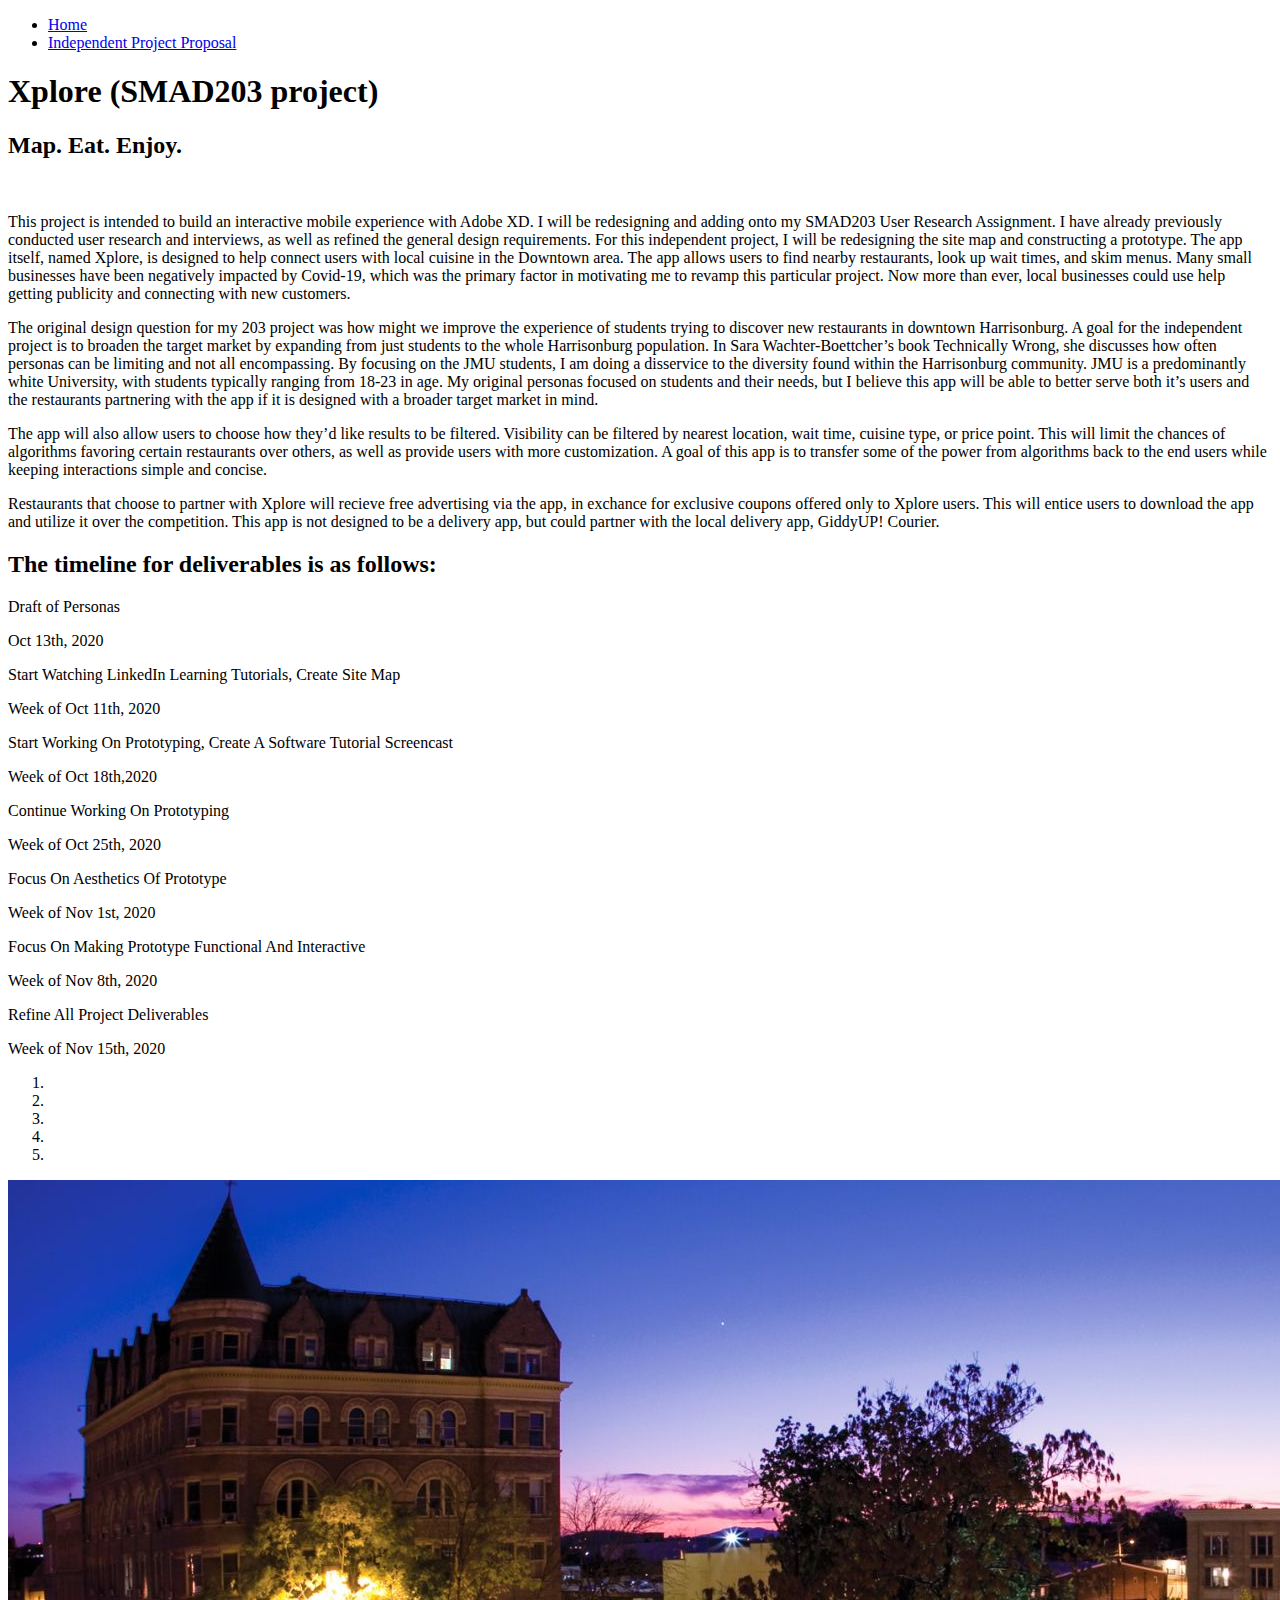
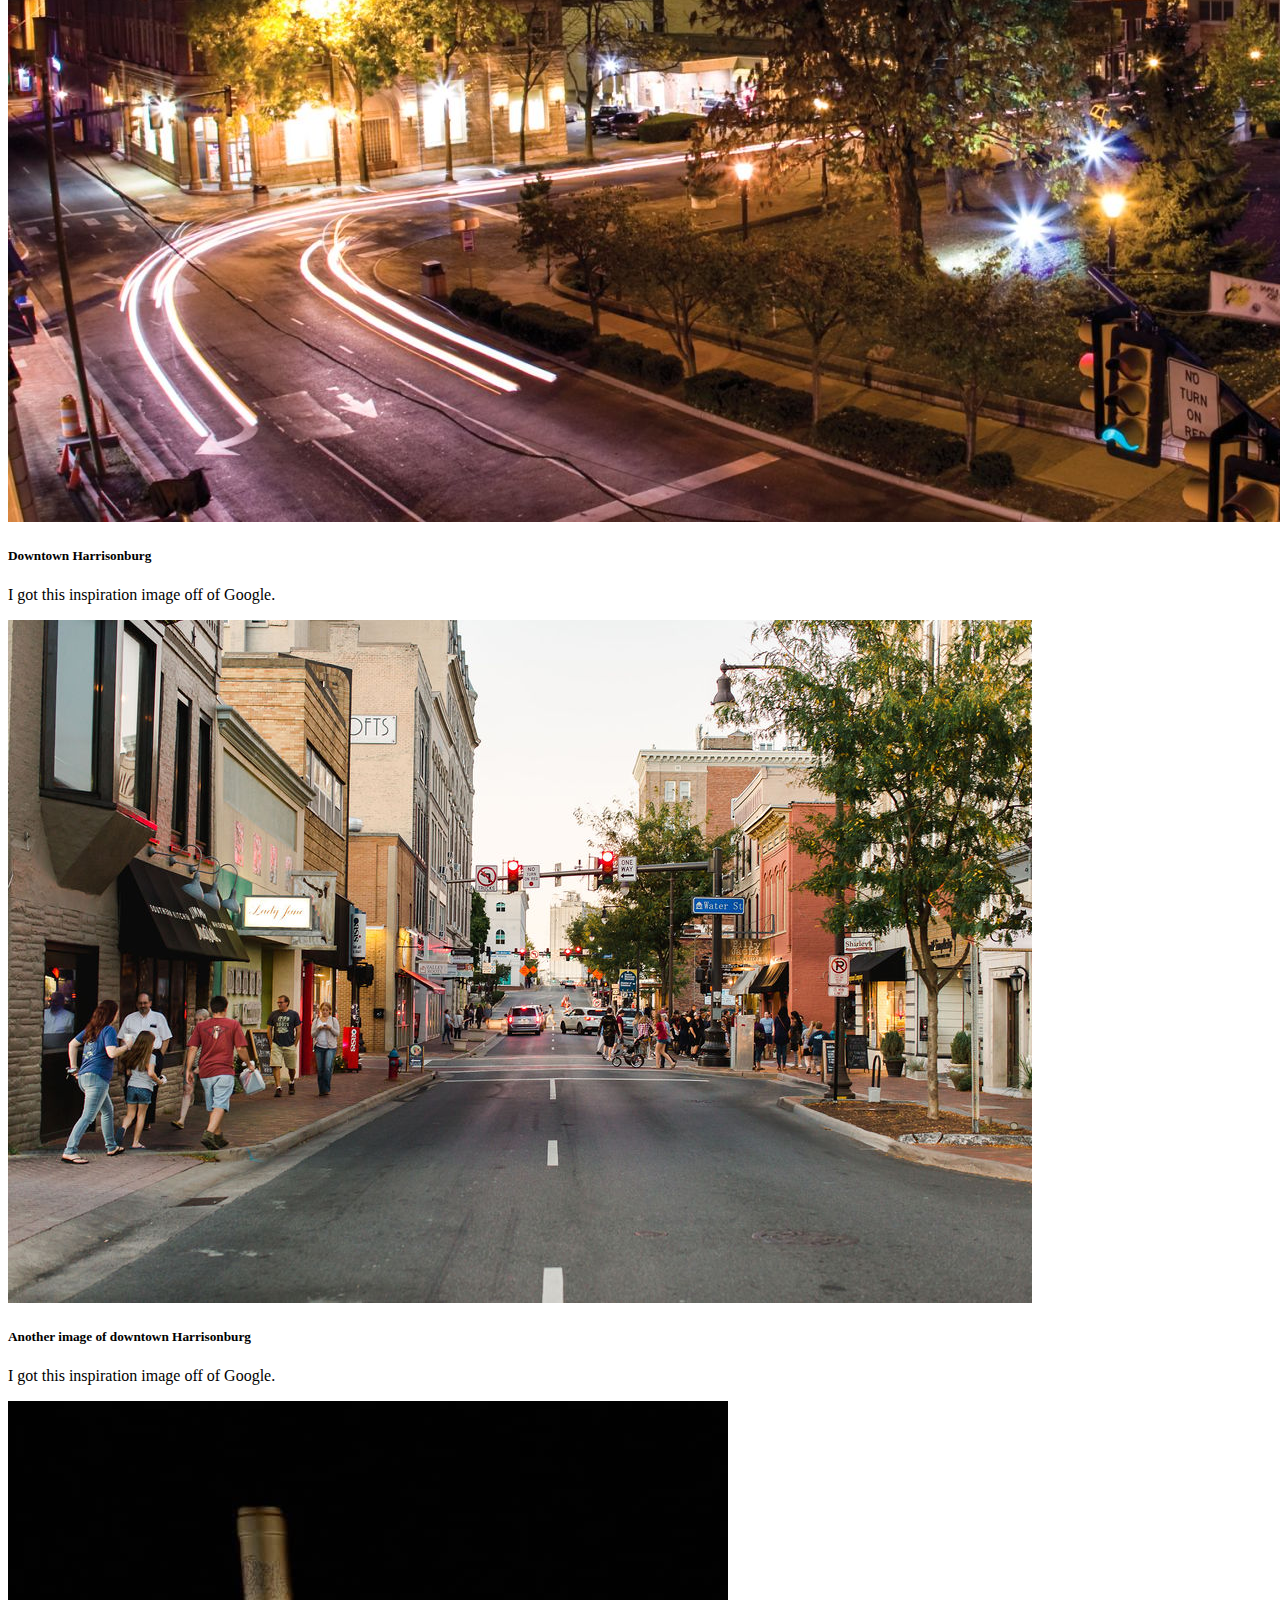
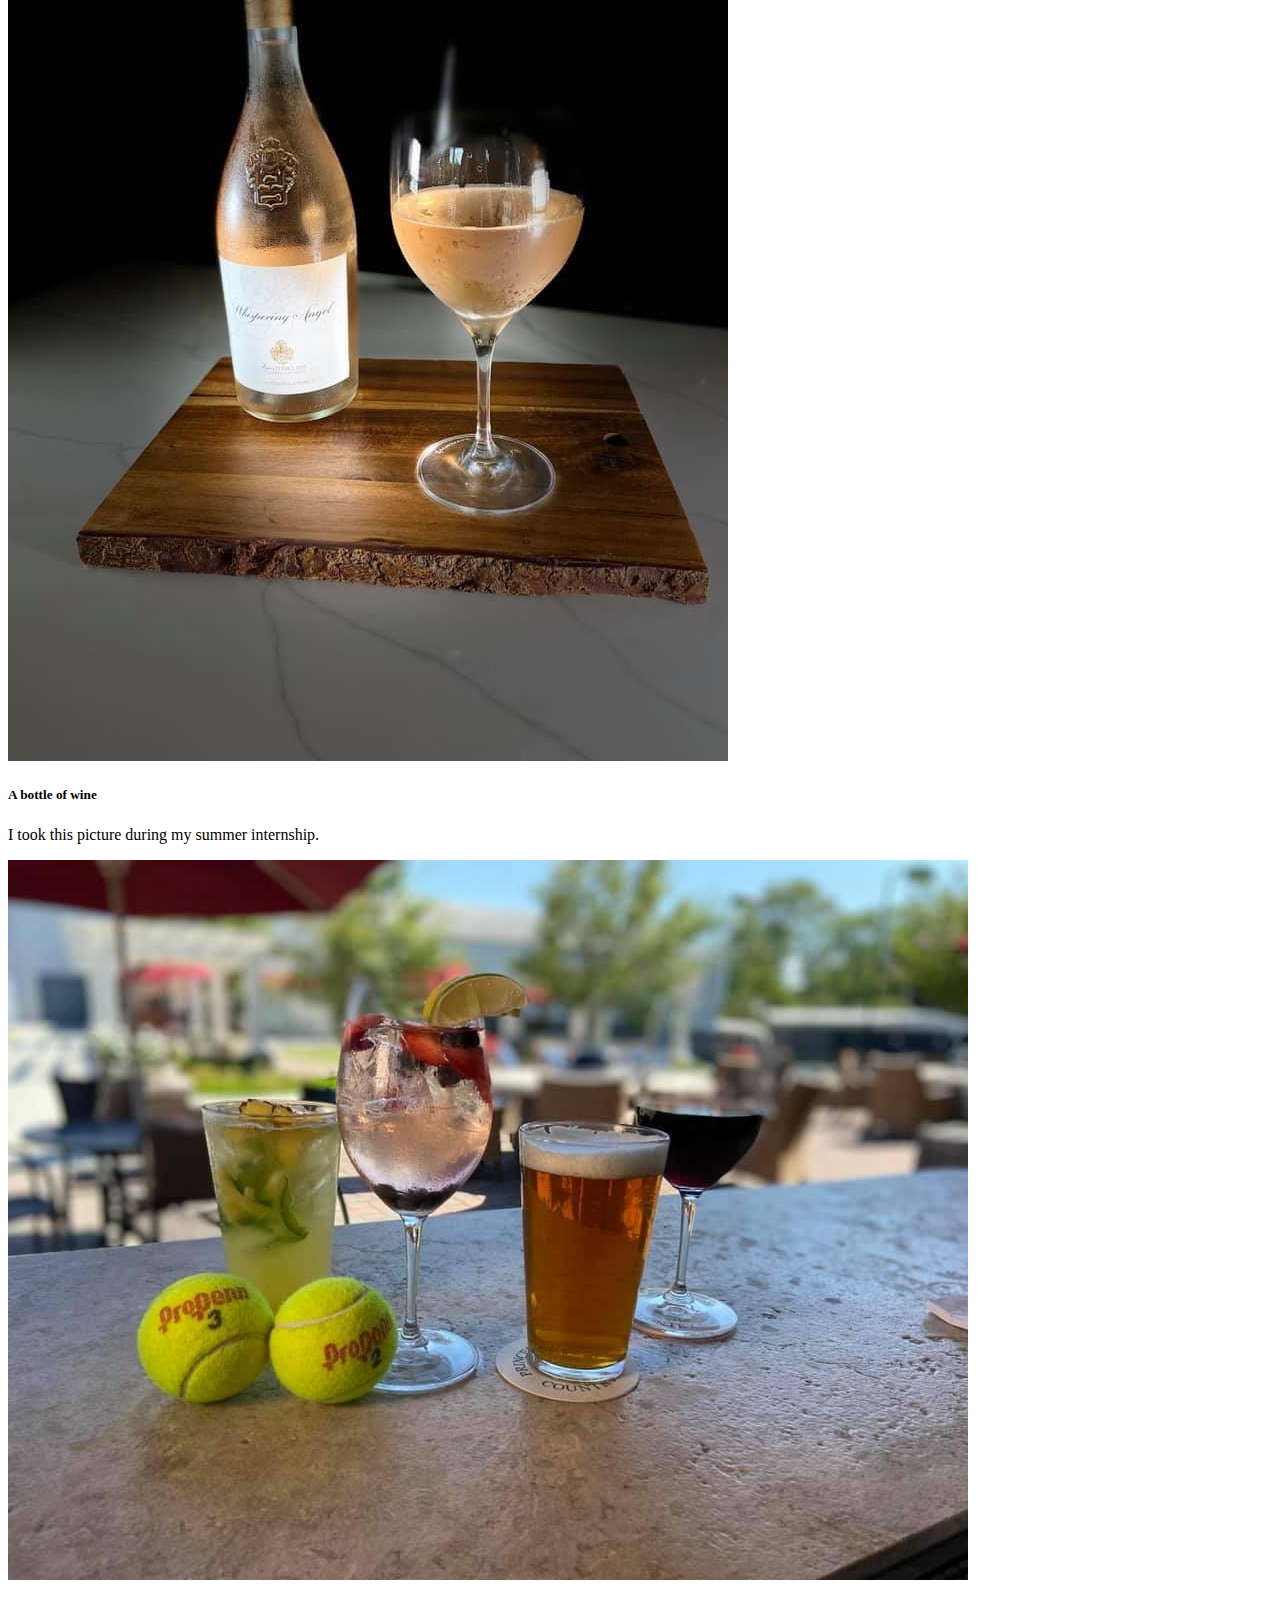
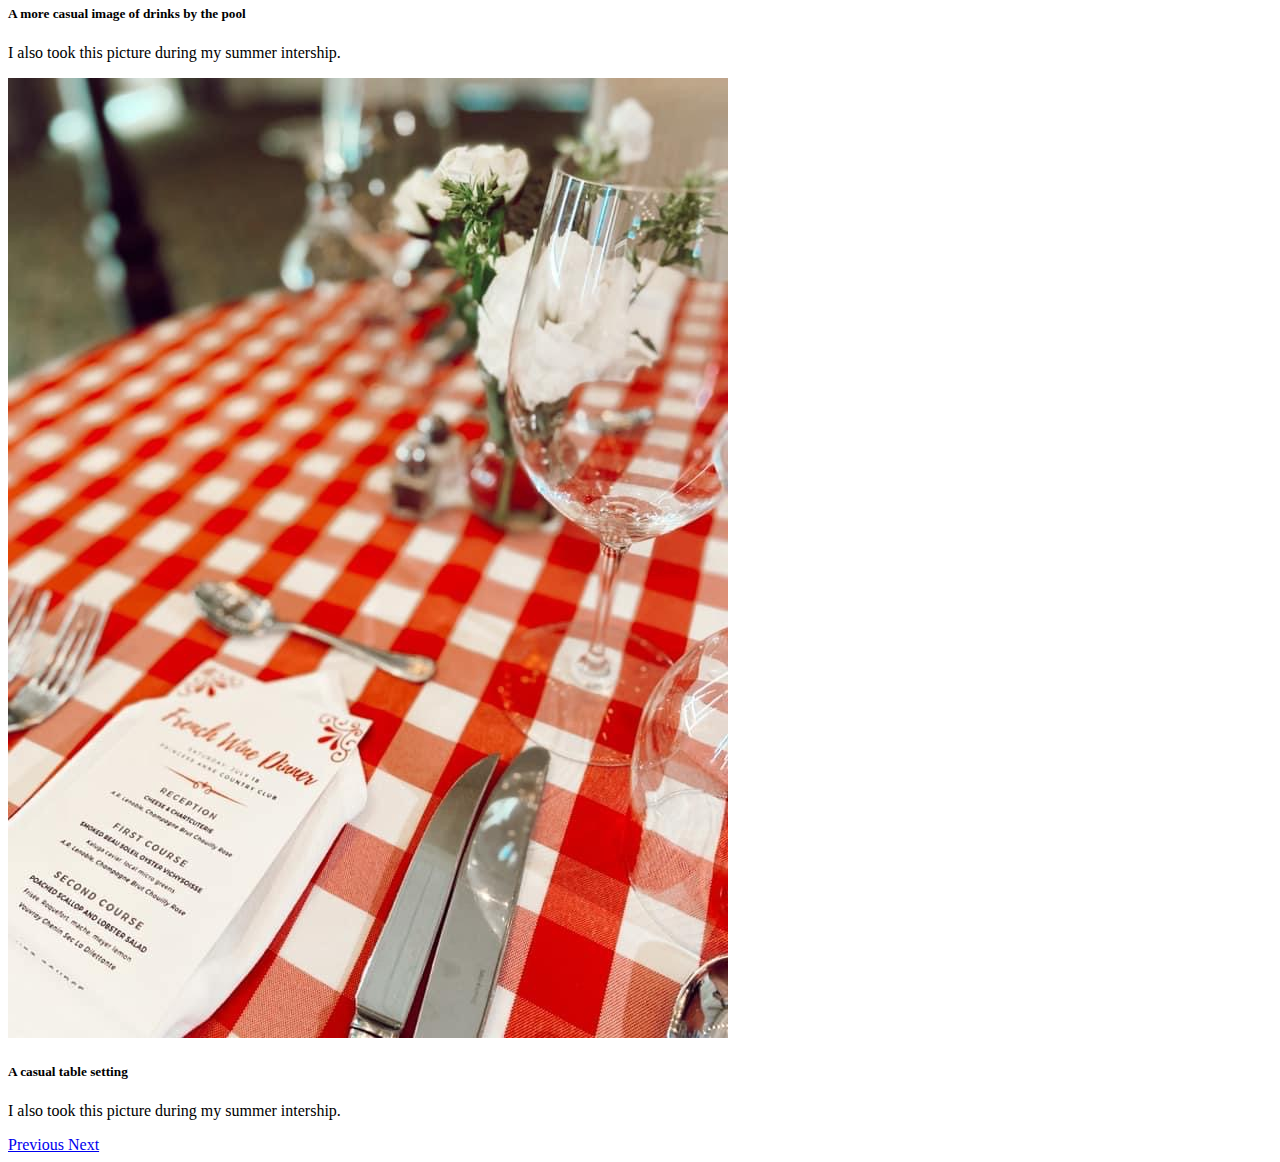
==== proposal.html @ 7b501ddc "Initial commit" ====
<!doctype html>
<html lang="en">
	<head>
		<meta charset="UTF-8">
		<meta name="description" content="Independent Project Proposal">
	  	<meta name="author" content="Kelsey Robertson">
		<meta name="viewport" content="width=device-width, initial-scale=1.0">
		<title>Xplore - Independent Project Proposal</title>

		<!-- Bootstrap v4.4.1 -->
		<link href="../independent408/css/bootstrap.min.css" rel="stylesheet" type="text/css" media="screen">
		<link href="../independent408/css/custom.css" rel="stylesheet" type="text/css" media="screen">

	</head>

	<body>
<!-- NAV -->
			<nav class="col-md-9">
					<ul class="nav nav-pills">
					<li class="nav-item">
						<a class="nav-link" href="index.html">Home</a>
					 </li>
					<li class="nav-item">
						<a class="nav-link active" href="proposal.html"> Independent Project Proposal</a>
					  </li>
						</ul>
							</nav>
<!-- END NAV -->
		<h1> Xplore (SMAD203 project)</h1>
			<h2> Map. Eat. Enjoy. </h2>
		<br> 
<!-- DESCRIPTION -->
				<p> This project is intended to build an interactive mobile experience with Adobe XD. I will be redesigning and adding onto my SMAD203 User Research Assignment. I have already previously conducted user research and interviews, as well as refined the general design requirements. For this independent project, I will be redesigning the site map and constructing a prototype. The app itself, named Xplore, is designed to help connect users with local cuisine in the Downtown area. The app allows users to find nearby restaurants, look up wait times, and skim menus. Many small businesses have been negatively impacted by Covid-19, which was the primary factor in motivating me to revamp this particular project. Now more than ever, local businesses could use help getting publicity and connecting with new customers. </p>
		
				<p> The original design question for my 203 project was how might we improve the experience of students trying to discover new restaurants in downtown Harrisonburg. A goal for the independent project is to broaden the target market by expanding from just students to the whole Harrisonburg population. In Sara Wachter-Boettcher’s book Technically Wrong, she discusses how often personas can be limiting and not all encompassing. By focusing on the JMU students, I am doing a disservice to the diversity found within the Harrisonburg community. JMU is a predominantly white University, with students typically ranging from 18-23 in age. My original personas focused on students and their needs, but I believe this app will be able to better serve both it’s users and the restaurants partnering with the app if it is designed with a broader target market in mind.</p>

				<p> The app will also allow users to choose how they’d like results to be filtered. Visibility can be filtered by nearest location, wait time, cuisine type, or price point. This will limit the chances of algorithms favoring certain restaurants over others, as well as provide users with more customization. A goal of this app is to transfer some of the power from algorithms back to the end users while keeping interactions simple and concise. </p>
				
				<p> Restaurants that choose to partner with Xplore will recieve free advertising via the app, in exchance for exclusive coupons offered only to Xplore users. This will entice users to download the app and utilize it over the competition. This app is not designed to be a delivery app, but could partner with the local delivery app, GiddyUP! Courier. </p>
<!-- END DESCRIPTION -->
		
<!-- START TIMELINE -->
		
		<h2> The timeline for deliverables is as follows: </h2>
			<p class="text-left"> Draft of Personas</p>
		<p class="text-right">Oct 13th, 2020</p> 
			<p class="text-left">Start Watching LinkedIn Learning Tutorials, Create Site Map</p>
	<p class="text-right">Week of Oct 11th, 2020</p> 
			<p class="text-left">Start Working On Prototyping, Create A Software Tutorial Screencast</p>
	<p class="text-right">Week of Oct 18th,2020</p> 
			<p class="text-left">Continue Working On Prototyping</p>
	<p class="text-right">Week of Oct 25th, 2020</p>
			<p class="text-left">Focus On Aesthetics Of Prototype </p>
		<p class="text-right">Week of Nov 1st, 2020</p> 
			<p class="text-left">Focus On Making Prototype Functional And Interactive </p>
	<p class="text-right"> Week of Nov 8th, 2020</p> 
			<p class="text-left">Refine All Project Deliverables </p>
	 <p class="text-right">Week of Nov 15th, 2020</p> 
		
<!-- END TIMELINE --> 
	
<!-- Visual Samples --> 
		
<div id="carouselExampleIndicators1" class="carousel slide" data-ride="carousel" style="background-color: white">
		  <ol class="carousel-indicators">
		    <li data-target="#carouselExampleIndicators1" data-slide-to="0" class="active"></li>
		    <li data-target="#carouselExampleIndicators1" data-slide-to="1"></li>
		    <li data-target="#carouselExampleIndicators1" data-slide-to="2"></li>
			<li data-target="#carouselExampleIndicators1" data-slide-to="3"></li>
			<li data-target="#carouselExampleIndicators1" data-slide-to="4"></li>
	      </ol>
  <div class="carousel-inner" role="listbox">
		    <div class="carousel-item active"> <img class="d-block mx-auto" src="images/hburg.jpg" alt="First slide of Downtown Harrisonburg">
		      <div class="carousel-caption">
		        <h5>Downtown Harrisonburg</h5>
		        <p>I got this inspiration image off of Google.</p>
	          </div>
	        </div>
	  
		    <div class="carousel-item"> <img class="d-block mx-auto" src="images/hburg2.jpg" alt="Second slide of Downtown Harrisonburg">
		      <div class="carousel-caption">
		        <h5>Another image of downtown Harrisonburg</h5>
		        <p>I got this inspiration image off of Google.</p>
	          </div>
	        </div>
	  
		    <div class="carousel-item"> <img class="d-block mx-auto" src="images/IMG_9324.JPG" alt="Third slide of a bottle of wine">
		      <div class="carousel-caption">
		        <h5>A bottle of wine</h5>
		        <p>I took this picture during my summer internship.</p>
	          </div>
	        </div>
	  
			   <div class="carousel-item"> <img class="d-block mx-auto" src="images/IMG_9325.JPG" alt="Fourth slide of drinks by the pool">
		      <div class="carousel-caption">
		        <h5>A more casual image of drinks by the pool</h5>
		        <p>I also took this picture during my summer intership.</p>
	          </div>
	        </div>
	  
			   <div class="carousel-item"> <img class="d-block mx-auto" src="images/IMG_9326.JPG" alt="Fifth slide of a table setting">
		      <div class="carousel-caption">
		        <h5>A casual table setting</h5>
		        <p>I also took this picture during my summer intership.</p>
	          </div>
    		</div>
	  
    </div>
		  <a class="carousel-control-prev" href="#carouselExampleIndicators1" role="button" data-slide="prev"> <span class="carousel-control-prev-icon" aria-hidden="true"></span> <span class="sr-only">Previous</span> </a> <a class="carousel-control-next" href="#carouselExampleIndicators1" role="button" data-slide="next"> <span class="carousel-control-next-icon" aria-hidden="true"></span> <span class="sr-only">Next</span> </a> </div>
		
	<!-- END OF VISUALS --> 	
		
		<!-- jQuery and Bootstrap links - do not delete! -->
		<script src="https://code.jquery.com/jquery-3.4.1.slim.min.js" integrity="sha384-J6qa4849blE2+poT4WnyKhv5vZF5SrPo0iEjwBvKU7imGFAV0wwj1yYfoRSJoZ+n" crossorigin="anonymous"></script>
        <script src="js/popper.min.js"></script>
        <script src="js/bootstrap.bundle.min.js"></script>
        <!-- end of do not delete -->
	</body>
</html>
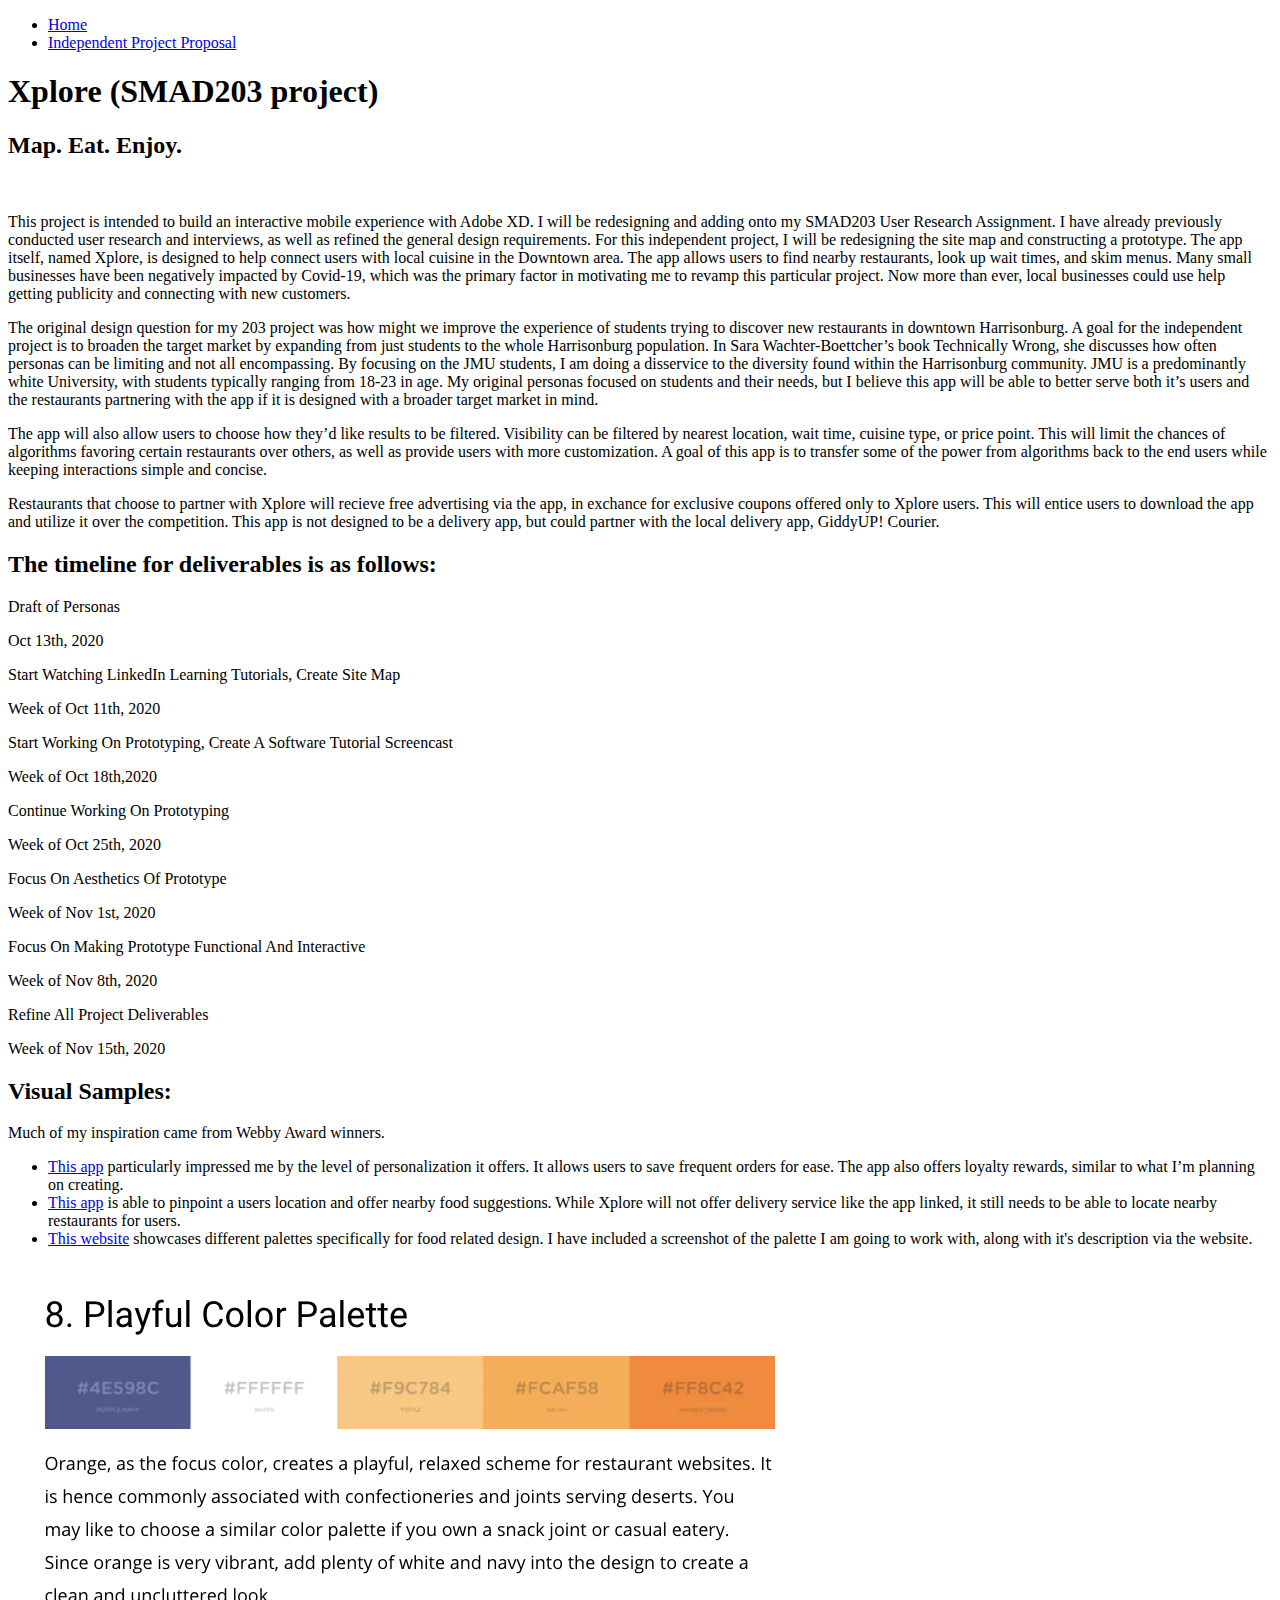
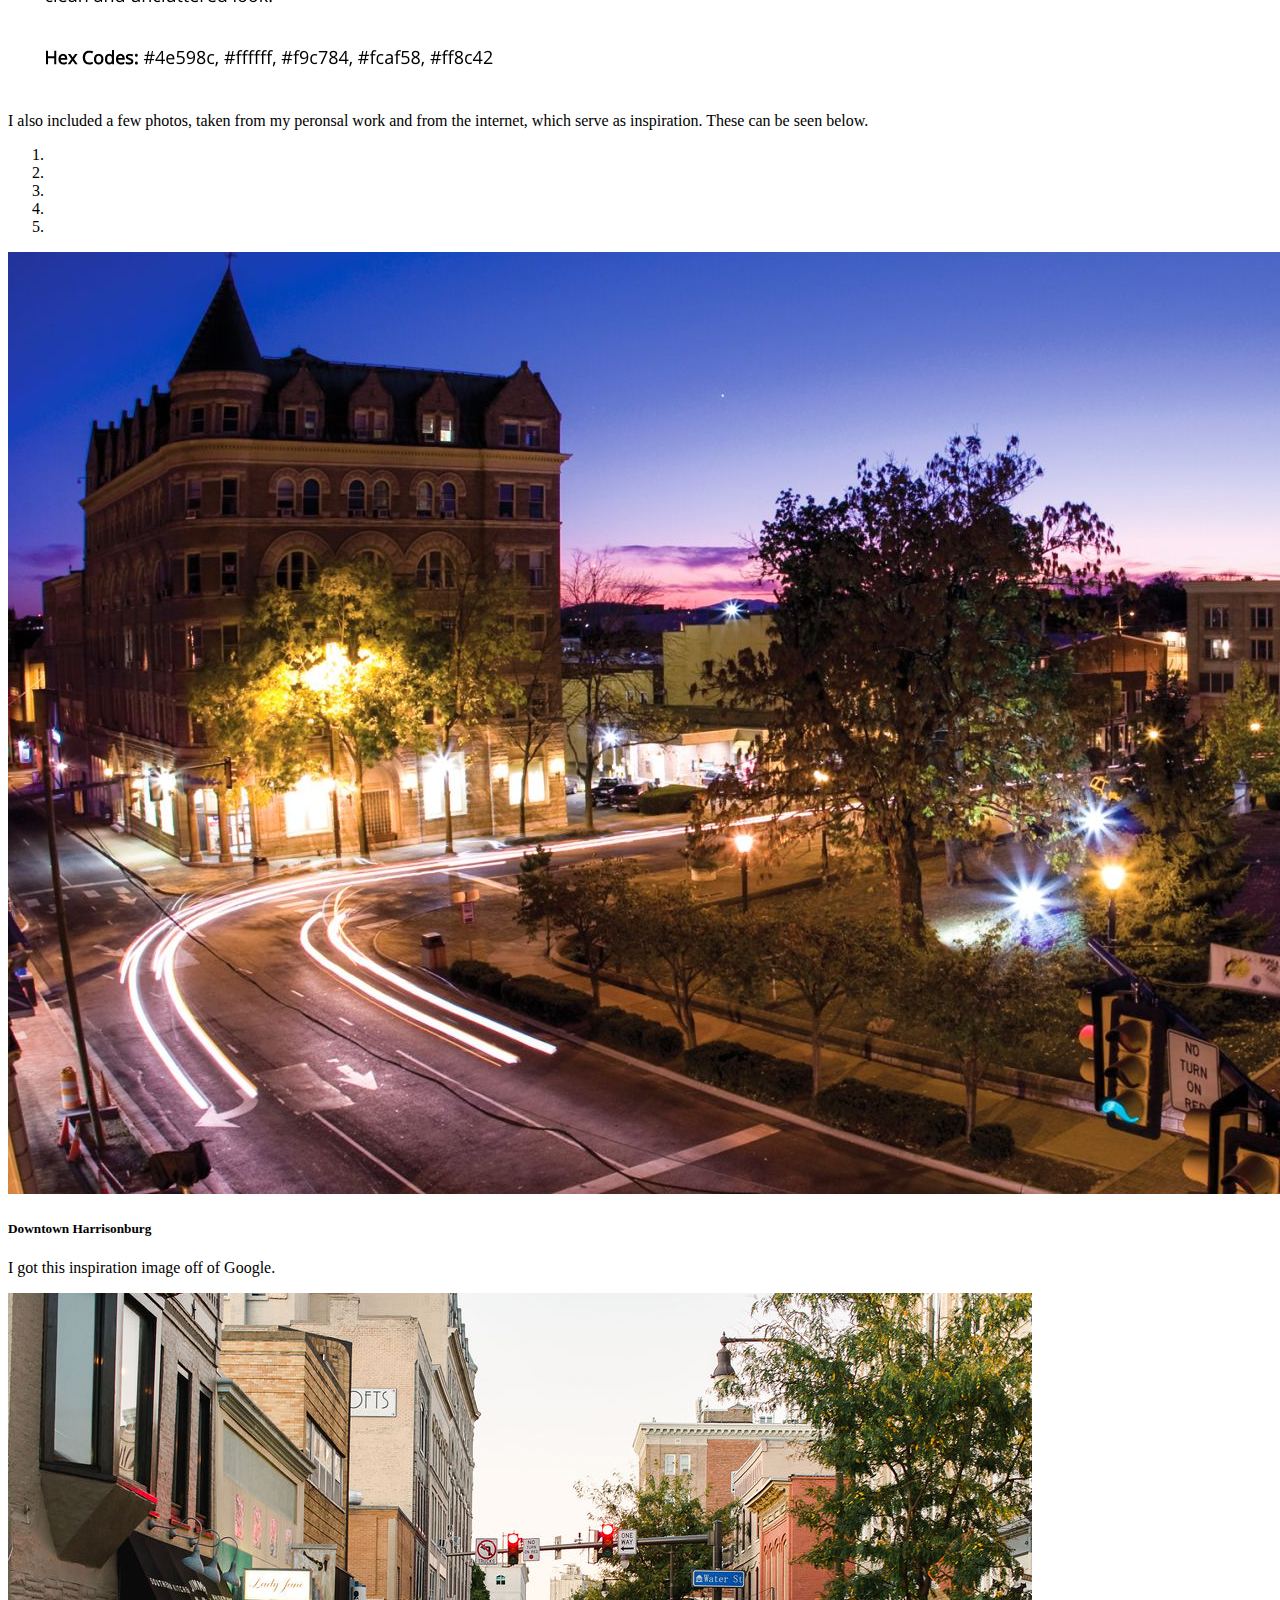
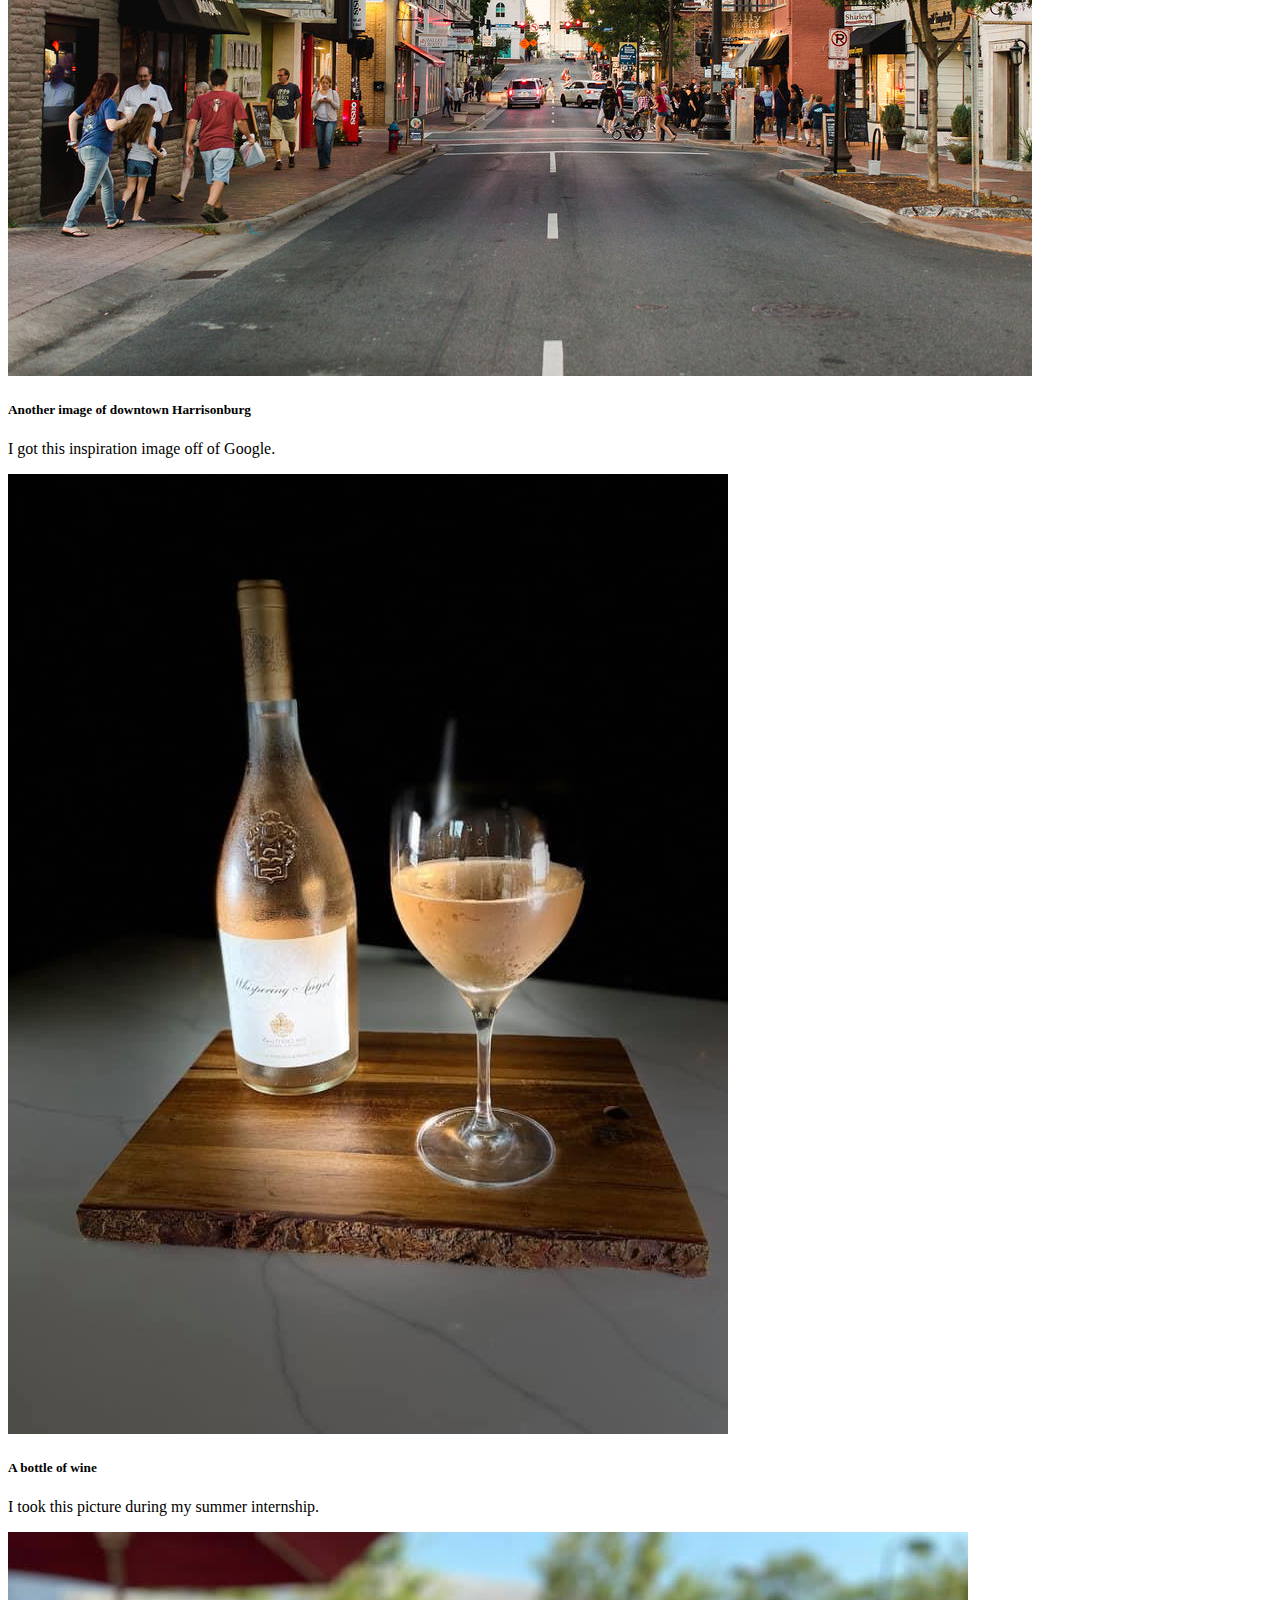
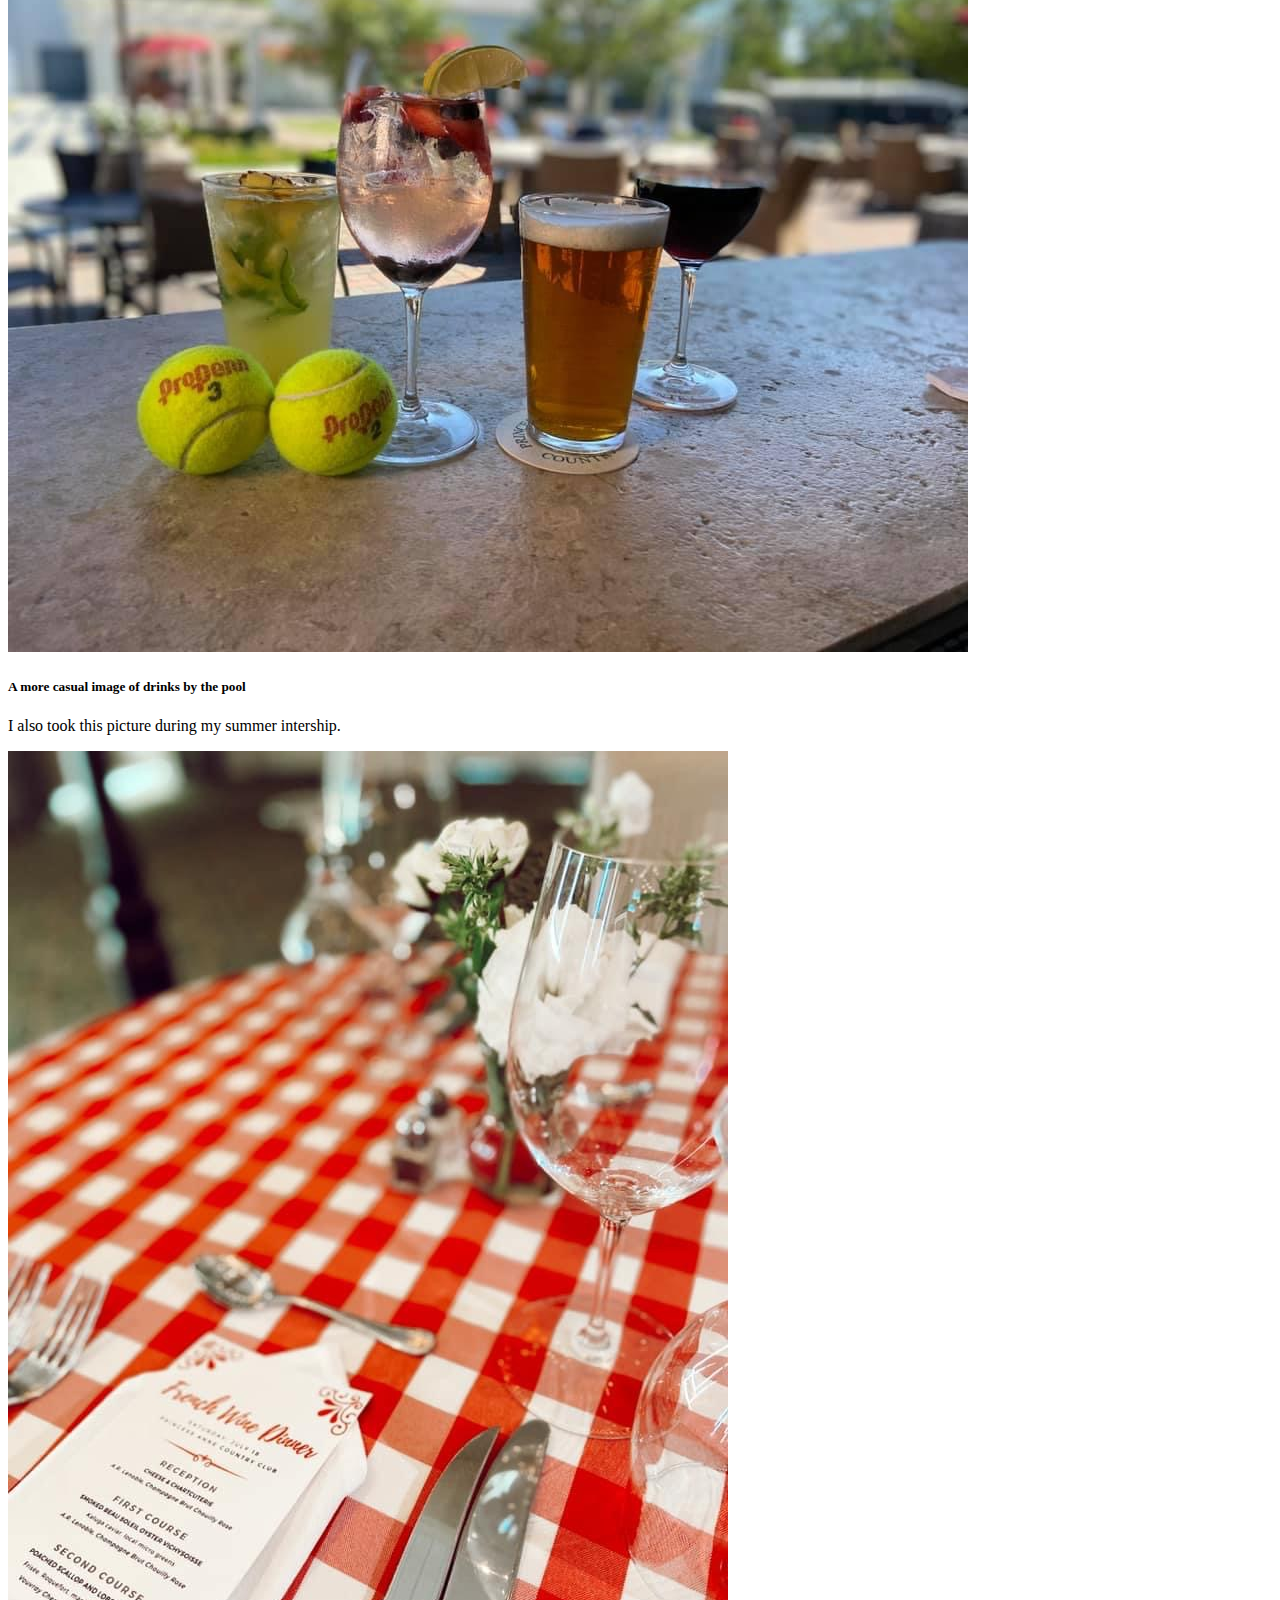
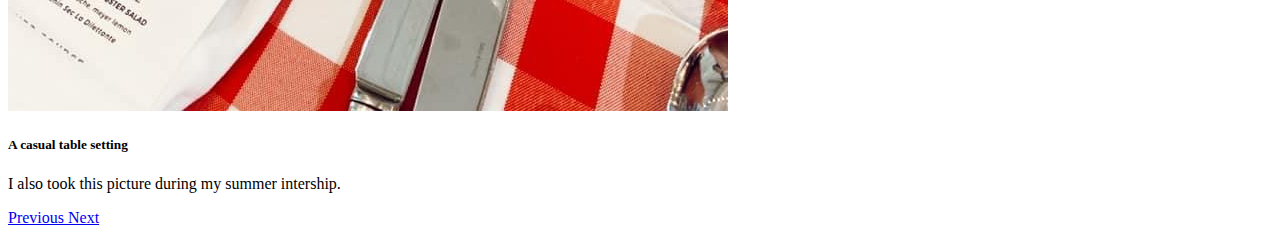
==== commit 5ecc4a4c: "updates of visuals" ====
--- a/proposal.html
+++ b/proposal.html
@@ -60,6 +60,20 @@
 <!-- END TIMELINE --> 
 	
 <!-- Visual Samples --> 
+			<h2> Visual Samples: </h2>
+	<p> 
+		Much of my inspiration came from Webby Award winners. </p>
+		
+		<ul>
+  <li>  <a href="http://bymoby.com/webby/pagliacci_pizza/ ">This app</a> particularly impressed me by the level of personalization it offers. It allows users to save frequent orders for ease. The app also offers loyalty rewards, similar to what I’m planning on creating. </li>
+  <li> <a href="http://frichti.sourceinteractive.fr/ "> This app</a> is able to pinpoint a users location and offer nearby food suggestions. While Xplore will not offer delivery service like the app linked, it still needs to be able to locate nearby restaurants for users. </li>
+   <li> <a href="https://abhijitrawool.com/restaurant-website-color-palettes/">This website</a> showcases different palettes specifically for food related design. I have included a screenshot of the palette I am going to work with, along with it's description via the website.</li>
+</ul>
+		<img src="images/palette.png" alt="Color Palette">
+		
+		<br>
+		
+		<p> I also included a few photos, taken from my peronsal work and from the internet, which serve as inspiration. These can be seen below. </p>
 		
 <div id="carouselExampleIndicators1" class="carousel slide" data-ride="carousel" style="background-color: white">
 		  <ol class="carousel-indicators">
